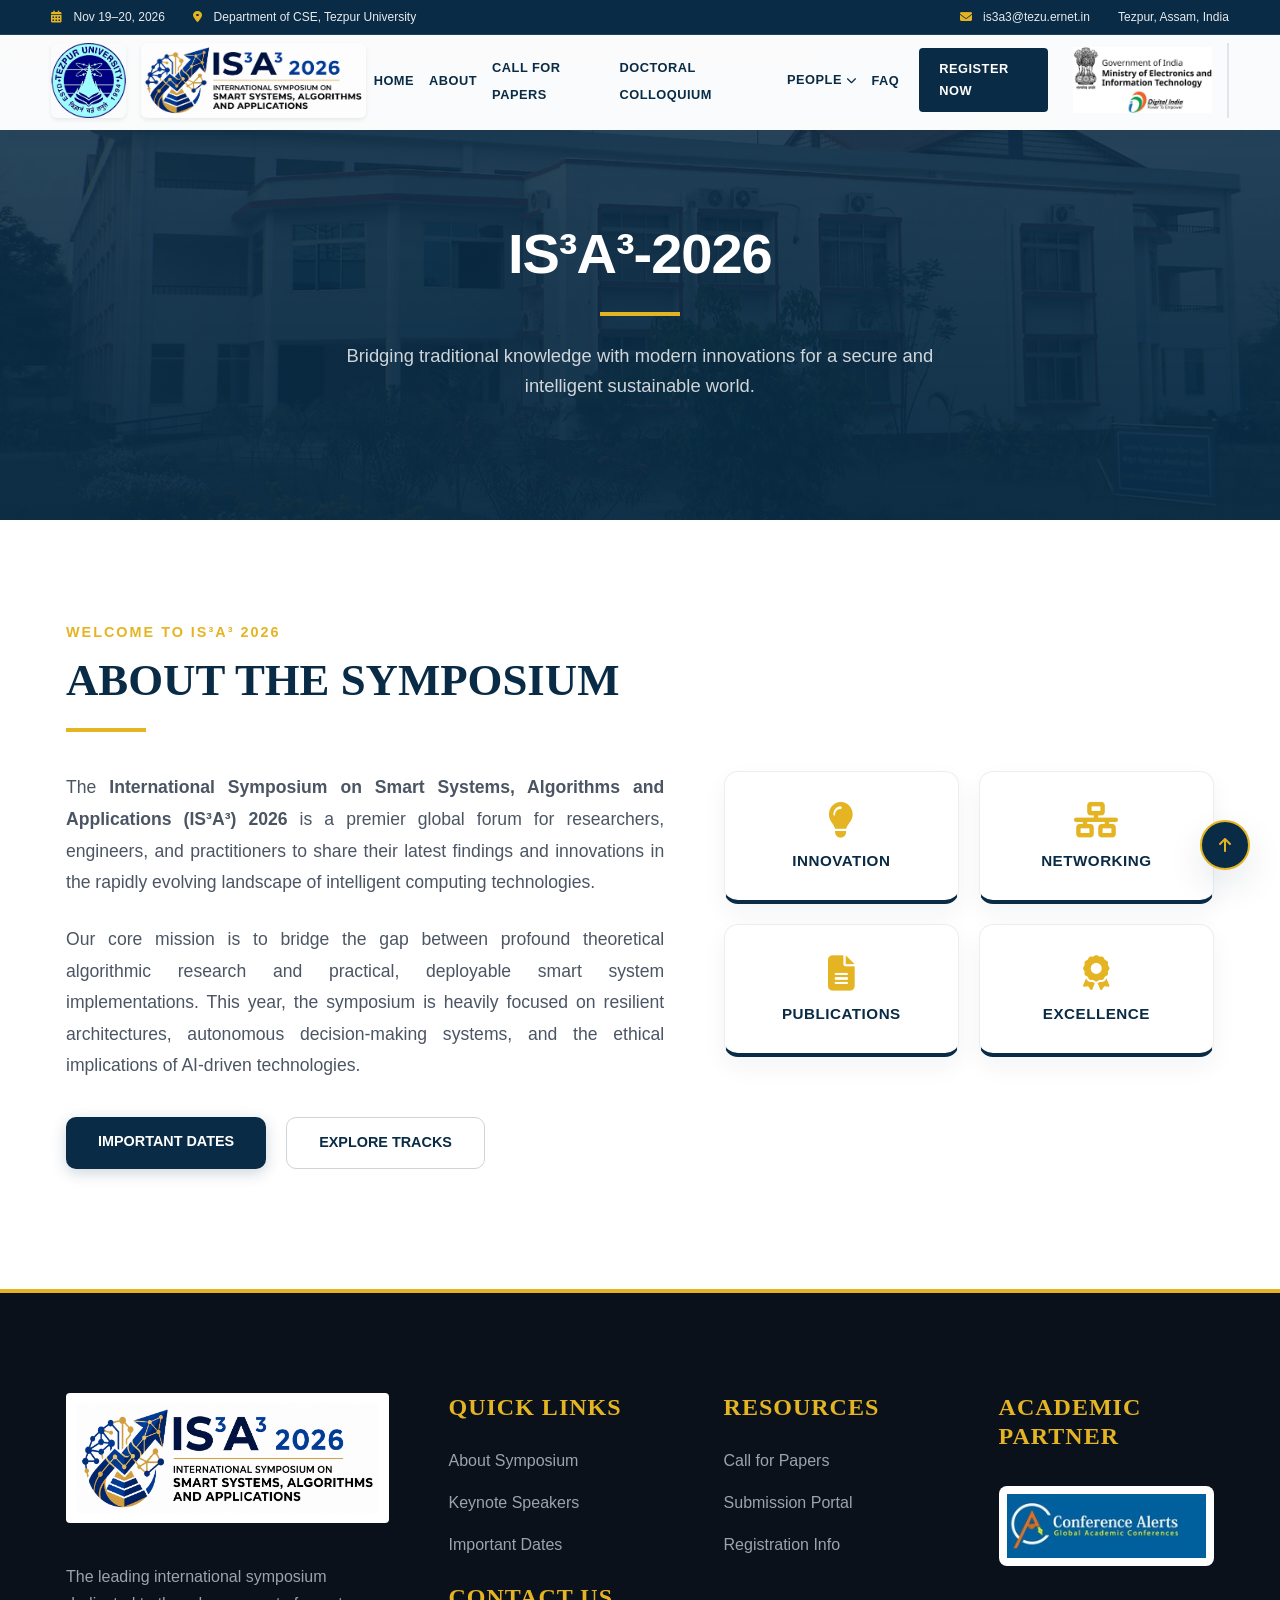
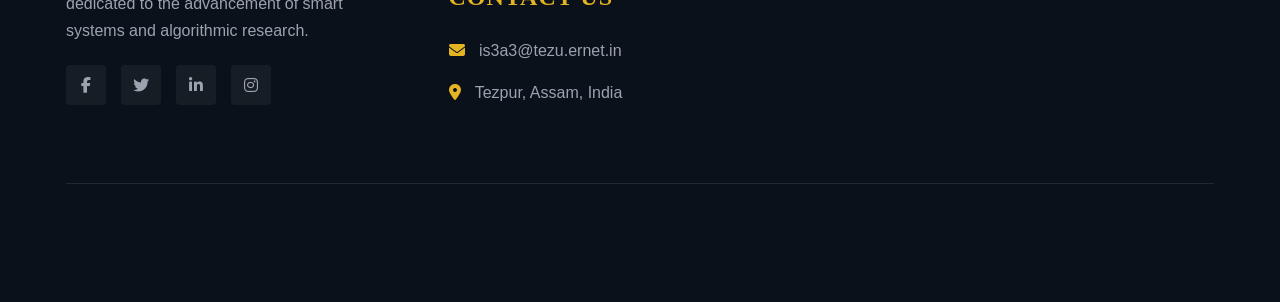
==== about.html @ 2eb010d2 "Initial commit" ====
<!DOCTYPE html>
<html lang="en">
<head>
    <meta charset="UTF-8">
    <meta name="viewport" content="width=device-width, initial-scale=1.0">
    <title>About | IS³A³ 2026</title>
    
    <link rel="icon" href="src/assets/logos/tulogo.png" type="image/png">
    <link href="https://cdn.jsdelivr.net/npm/bootstrap@5.3.2/dist/css/bootstrap.min.css" rel="stylesheet">
    <link href="https://fonts.googleapis.com/css2?family=Plus+Jakarta+Sans:wght@300;400;500;600;700;800&display=swap" rel="stylesheet">
    <link rel="stylesheet" href="https://cdnjs.cloudflare.com/ajax/libs/font-awesome/6.4.0/css/all.min.css">
    <link rel="stylesheet" href="src/styles/navbar.css">
    <link rel="stylesheet" href="src/styles/about.css">
</head>
<body>

    <div class="top-bar">
        <div class="top-info-left">
            <span><i class="fas fa-calendar-alt"></i> Nov 19–20, 2026</span>
            <span class="d-none d-md-inline"><i class="fas fa-map-marker-alt"></i> Department of CSE, Tezpur University</span>
        </div>
        
        <div class="top-info-right">
            <a href="mailto:is3a3@tezu.ernet.in"><i class="fas fa-envelope"></i> is3a3@tezu.ernet.in</a>
            <span>Tezpur, Assam, India</span>
        </div>
    </div>

    <nav>
        <a class="navbar-brand" href="index.html#home">
            <img src="src/assets/logos/tulogo.png" alt="TU Logo" class="nav-logo-tu rounded shadow-sm">
            <img src="src/assets/logos/LOGO2.png" alt="IS3A3 Icon" class="nav-logo-event rounded shadow-sm">
        </a>
        
         <ul class="nav-links">
            <li><a href="index.html#home">Home</a></li>
            <li><a href="about.html">About</a></li>
            <li><a href="callforpapers.html">Call For Papers</a></li>
            <li><a href="doctoralcolloquium.html">Doctoral Colloquium</a></li>
            <li class="dropdown">
                <a href="#" class="dropdown-toggle d-flex align-items-center gap-1">
                    People <i class="fas fa-chevron-down nav-arrow"></i>
                </a>
                <ul class="dropdown-menu">
                    <li><a href="committee.html">Committee</a></li>
                    <li><a href="keynotespeakers.html">Keynote Speaker</a></li>
                    <li><a href="advisors.html">Advisory Board</a></li>
                    <li><a href="technical.html">Technical Committee</a></li>
                </ul>
            </li>
            <li><a href="index.html#faq">FAQ</a></li>
            <li><a href="registration-form.html" class="btn-header" target="_blank">Register Now</a></li>
            <li class="d-none d-lg-flex align-items-center" style="margin-left: 10px; padding-right: 15px; border-right: 2px solid rgba(9, 43, 69, 0.1);">
                <img src="src/assets/logos/meity logo.jpeg" alt="MeitY Logo" class="nav-logo-meity">
            </li>
        </ul>
        
        <div class="menu-toggle"><i class="fas fa-bars"></i></div>
    </nav>

    <header class="page-banner">
        <div data-aos="fade-up">
            <h2>IS³A³-2026</h2>
            <div class="line"></div>
            <p>Bridging traditional knowledge with modern innovations for a secure and intelligent sustainable world.</p>
        </div>
    </header>

    <section class="section" id="about">
        <div class="container">
            <div class="about-grid">
                
                <div class="about-text" data-aos="fade-right">
                    <div class="section-header" style="text-align: left;">
                        <span>Welcome to IS³A³ 2026</span>
                        <h2>About the Symposium</h2>
                        <div class="line"></div>
                    </div>
                    <p style="font-size: 1.1rem; color: var(--text-muted); margin-bottom: 25px; line-height: 1.8; text-align: justify;">
                        The <strong>International Symposium on Smart Systems, Algorithms and Applications (IS³A³) 2026</strong> is a premier global forum for researchers, engineers, and practitioners to share their latest findings and innovations in the rapidly evolving landscape of intelligent computing technologies.
                    </p>
                    <p style="font-size: 1.1rem; color: var(--text-muted); margin-bottom: 35px; line-height: 1.8; text-align: justify;">
                        Our core mission is to bridge the gap between profound theoretical algorithmic research and practical, deployable smart system implementations. This year, the symposium is heavily focused on resilient architectures, autonomous decision-making systems, and the ethical implications of AI-driven technologies.
                    </p>
                    <div style="display: flex; gap: 20px; flex-wrap: wrap;">
                        <a href="index.html#deadlines" class="btn btn-accent">Important Dates</a>
                        <a href="index.html#cfp" class="btn btn-outline">Explore Tracks</a>
                    </div>
                </div>
                
                <div class="about-features" data-aos="fade-left">
                    <div class="about-features-inline" data-aos-stagger>
                        <div class="about-card-small">
                            <i class="fas fa-lightbulb"></i>
                            <h4>Innovation</h4>
                        </div>
                        <div class="about-card-small">
                            <i class="fas fa-network-wired"></i>
                            <h4>Networking</h4>
                        </div>
                        <div class="about-card-small">
                            <i class="fas fa-file-alt"></i>
                            <h4>Publications</h4>
                        </div>
                        <div class="about-card-small">
                            <i class="fas fa-award"></i>
                            <h4>Excellence</h4>
                        </div>
                    </div>
                </div>

            </div>
        </div>
    </section>

    <footer>
        <div class="container" data-aos="fade-up">
            <div class="footer-grid">
                <div class="footer-col footer-about">
                    <img src="src/assets/logos/LOGO2.png" alt="IS³A³ 2026 Logo" style="height: 130px; width: auto; background: white; padding: 10px; border-radius: 4px; margin-bottom: 20px;">
                    <p>The leading international symposium dedicated to the advancement of smart systems and algorithmic research.</p>
                    <div class="social-links">
                        <a href="#"><i class="fab fa-facebook-f"></i></a>
                        <a href="#"><i class="fab fa-twitter"></i></a>
                        <a href="https://www.linkedin.com/in/department-of-computer-science-and-engineering-tezpur-university-3316ab21a "><i class="fab fa-linkedin-in"></i></a>
                        <a href="#"><i class="fab fa-instagram"></i></a>
                    </div>
                </div>
                <div class="footer-col">
                    <h4>Quick Links</h4>
                    <ul>
                        <li><a href="about.html">About Symposium</a></li>
                        <li><a href="keynotespeakers.html">Keynote Speakers</a></li>
                        <li><a href="index.html#deadlines">Important Dates</a></li>
                    </ul>
                
                    <h4 style="margin-top: 25px;">Contact Us</h4>
                    <ul>
                        <li><a href="mailto:is3a3@tezu.ernet.in"><i class="fas fa-envelope" style="margin-right: 10px; color: var(--accent);"></i> is3a3@tezu.ernet.in</a></li>
                        <li><a href="#"><i class="fas fa-map-marker-alt" style="margin-right: 10px; color: var(--accent);"></i> Tezpur, Assam, India</a></li>
                    </ul>
                </div>
                <div class="footer-col">
                    <h4>Resources</h4>
                    <ul>
                        <li><a href="callforpapers.html">Call for Papers</a></li>
                        <li><a href="callforpapers.html">Submission Portal</a></li>
                        <li><a href="index.html#registration">Registration Info</a></li>
                    </ul>
                </div>
                <div class="footer-col">
                    <h4>Academic Partner</h4>
                    <a href="https://conferencealerts.co.in/" target="_blank">
                        <img src="src/assets/logos/conferencealerts.jpg" alt="Academic Partner Logo" style="max-width: 220px; width: 100%; height: auto; background: white; padding: 8px; border-radius: 8px; margin-top: 10px; display: inline-block; transition: var(--transition);">
                    </a>
                </div>
            </div>
            <p class="copyright" data-aos="fade-up">© 2026 IS³A³ Symposium. All Rights Reserved. | Designed & Developed by Tushar Bharali & Swarup Roy</p>
        </div>
    </footer>

    <a href="#about" style="position: fixed; bottom: 30px; right: 30px; background: var(--primary); border: 2px solid var(--accent); color: var(--accent); width: 50px; height: 50px; border-radius: 50%; display: flex; align-items: center; justify-content: center; text-decoration: none; box-shadow: var(--shadow); z-index: 999; transition: var(--transition);">
        <i class="fas fa-arrow-up"></i>
    </a>

    <script src="src/scripts/main.js"></script>

    <script>
        document.addEventListener("DOMContentLoaded", function() {
            // Initializing Asynchronous Native Scroll Reveal Engine (Intersection Observer API)
            const aosElements = document.querySelectorAll('[data-aos]');
            const observerConfiguration = {
                root: null,
                rootMargin: '0px 0px -80px 0px', 
                threshold: 0.12
            };

            const scrollRevealObserver = new IntersectionObserver((entries, observer) => {
                entries.forEach(entry => {
                    if (entry.isIntersecting) {
                        entry.target.classList.add('appear');
                        observer.unobserve(entry.target); 
                    }
                });
            }, observerConfiguration);

            aosElements.forEach(element => {
                scrollRevealObserver.observe(element);
            });

            // Dynamic Wave Loading Script for grid subelements
            const staggeredLayouts = document.querySelectorAll('[data-aos-stagger]');
            staggeredLayouts.forEach(layoutGrid => {
                const subElements = layoutGrid.children;
                Array.from(subElements).forEach((childNode, stepIndex) => {
                    childNode.setAttribute('data-aos', 'fade-up');
                    childNode.style.transitionDelay = `${stepIndex * 0.12}s`; 
                    scrollRevealObserver.observe(childNode);
                });
            });
        });
    </script>
</body>
</html>
---- src/styles/navbar.css ----
/* UNIVERSAL NAVIGATION SYSTEM */
   nav {
    display: flex; justify-content: space-between; align-items: center;
    padding: 0 var(--side-margin); height: 100px; background: rgba(255,255,255,0.98);
    position: fixed; top: 30px; left: 0; width: 100%; z-index: 1000;
    box-shadow: 0 2px 20px rgba(0,0,0,0.05);
    backdrop-filter: blur(12px);
}
/* --- TOP INFO BAR STYLES --- */
.top-bar {
    background-color: var(--primary); color: rgba(255, 255, 255, 0.9); font-size: 0.75rem;
    height: 35px; display: flex; justify-content: space-between; align-items: center;
    position: fixed; top: 0; left: 0; width: 100%; padding: 0 var(--side-margin);
    z-index: 1001; border-bottom: 1px solid rgba(255, 255, 255, 0.1); font-weight: 500;
}
.top-bar i { color: var(--accent); margin-right: 8px; }
.top-info-left span { margin-right: 25px; }
.top-info-right a { margin-right: 25px; text-decoration: none; color: inherit; transition: var(--transition); }
.top-info-right a:hover { color: var(--accent); }
.top-info-right span:last-child { margin-right: 0; }
.navbar-brand { display: flex; align-items: center; gap: 15px; text-decoration: none; transition: var(--transition); }
.navbar-brand:hover { transform: translateY(-2px); }

/* Locked Logo Dimensions - ALL SET TO 60px FOR PERFECT SYMMETRY */
.nav-logo-tu { height: 75px; width: auto; object-fit: contain; }
.nav-logo-event { height: 75px; width: auto; object-fit: contain; }
.nav-logo-meity { height: 75px; width: auto; object-fit: contain; }

.nav-links { display: flex; list-style: none; gap: 15px; align-items: center; margin-bottom: 0; }

.nav-links a { 
    text-decoration: none; color: var(--primary); font-weight: 700; font-size: 0.8rem; 
    text-transform: uppercase; letter-spacing: 0.5px; position: relative; transition: var(--transition); 
}

.nav-links a::after {
    content: ''; position: absolute; bottom: -5px; left: 0; width: 0; height: 2px;
    background: var(--accent); transition: var(--transition);
}

.nav-links a:hover { color: var(--accent); }
.nav-links a:hover::after { width: 100%; }

/* Register Button */
.nav-links .btn-header { 
    background: var(--primary); color: var(--white) !important; padding: 10px 20px; 
    border-radius: 4px; font-size: 0.8rem; border: none; font-weight: 700;
    display: flex; align-items: center; justify-content: center; margin-left: 5px;
}
.nav-links .btn-header:hover { background: var(--accent); color: var(--primary) !important; transform: translateY(-2px); }
.nav-links .btn-header::after { display: none; }

.menu-toggle { display: none; font-size: 1.5rem; color: var(--primary); cursor: pointer; }

/* Dropdown Architecture */
.nav-links .dropdown { position: relative; padding: 10px 0; }
.nav-links .dropdown-menu {
    position: absolute; top: 100%; left: 0; background: var(--white); min-width: 220px;
    box-shadow: 0 15px 35px rgba(9, 43, 69, 0.15); border-radius: 8px;
    border-top: 3px solid var(--accent); padding: 10px 0;
    opacity: 0; visibility: hidden; transform: translateY(15px); transition: var(--transition);
    display: flex; flex-direction: column; gap: 0;
}
.nav-links .dropdown:hover .dropdown-menu { opacity: 1; visibility: visible; transform: translateY(0); }
.nav-links .dropdown-menu li { margin: 0; }
.nav-links .dropdown-menu a { display: block; padding: 12px 20px; color: var(--primary); text-transform: none; font-size: 0.85rem; font-weight: 600; border-bottom: 1px solid rgba(0,0,0,0.03); transition: all 0.3s ease; }
.nav-links .dropdown-menu a:last-child { border-bottom: none; }
.nav-links .dropdown-menu a:hover { color: var(--accent); background: var(--off-white); padding-left: 25px; }
.nav-links .dropdown-menu a::after { display: none; }

.nav-arrow { font-size: 0.65rem; margin-top: 2px; transition: transform 0.4s cubic-bezier(0.165, 0.84, 0.44, 1), color 0.3s ease; }
.nav-links .dropdown:hover .nav-arrow { transform: rotate(180deg); color: var(--accent); }
.nav-links .dropdown-toggle::after { display: none !important; content: none !important; }

@media (max-width: 1150px) { .logo-subtitle { display: none; } }
@media (max-width: 992px) {
    .nav-links {
        position: fixed; top: 100px; left: -100%; width: 100%; height: calc(100vh - 100px);
        background: white; flex-direction: column; padding: 50px 0;
        transition: 0.5s; box-shadow: 0 10px 10px rgba(0,0,0,0.05);
    }
    .nav-links.active { left: 0; }
    .menu-toggle { display: block; }
    .logo-icon-wrap { width: 60px; height: 60px; }
    .logo-title { font-size: 1.4rem; }
}
---- src/styles/about.css ----
/* --- POSTER COLOR PALETTE & LAYOUT --- */
:root {
    --dark-bg: #111827; 
    --primary: #092B45; 
    --accent: #E5B422; 
    --accent-grad: linear-gradient(135deg, #E5B422 0%, #F5D061 100%);
    --white: #ffffff;
    --off-white: #F9FAFB;
    --text-main: #1F2937;
    --text-muted: #4B5563;
    --transition: all 0.4s cubic-bezier(0.165, 0.84, 0.44, 1);
    --shadow: 0 15px 35px rgba(9, 43, 69, 0.1); 
    --glow: 0 0 20px rgba(229, 180, 34, 0.4); 
    
    /* DYNAMIC MARGIN: Consistent wide layout */
    --side-margin: max(4%, calc((100vw - 1350px) / 2));
}

* { margin: 0; padding: 0; box-sizing: border-box; }
html { scroll-behavior: smooth; }
body { font-family: 'Inter', sans-serif; color: var(--text-main); line-height: 1.7; overflow-x: hidden; background: var(--white); }
img { max-width: 100%; height: auto; }

/* --- ADVANCED NATIVE INTERSECTION ANIMATIONS --- */
[data-aos] { 
    opacity: 0; 
    transition: opacity 0.8s cubic-bezier(0.25, 1, 0.5, 1), transform 0.8s cubic-bezier(0.25, 1, 0.5, 1); 
    will-change: transform, opacity;
}
[data-aos="fade-up"] { transform: translateY(40px); }
[data-aos="fade-down"] { transform: translateY(-40px); }
[data-aos="fade-left"] { transform: translateX(40px); }
[data-aos="fade-right"] { transform: translateX(-40px); }
[data-aos="zoom-in"] { transform: scale(0.94); }
[data-aos].appear { opacity: 1; transform: scale(1) translate(0) !important; }

/* --- UTILITIES --- */
.container { width: 100%; margin: 0; padding: 0; }
.text-accent { color: var(--accent); }
.text-primary { color: var(--primary); }
section, header[id] { scroll-margin-top: 100px; }

.btn {
    display: inline-block; padding: 14px 32px; text-decoration: none; 
    font-family: 'Inter', sans-serif; font-weight: 600; text-transform: uppercase; 
    transition: var(--transition); cursor: pointer;
    border: none; font-size: 0.9rem; border-radius: 10px;
}
.btn-accent { background: var(--primary); color: white; box-shadow: 0 4px 15px rgba(9, 43, 69, 0.2); }
.btn-accent:hover { background: var(--accent); transform: translateY(-3px); box-shadow: var(--glow); color: var(--primary); }
.btn-outline { border: 1px solid rgba(9, 43, 69, 0.2); color: var(--primary); background: transparent; }
.btn-outline:hover { background: var(--primary); color: var(--white); }

/* --- TOP INFO BAR STYLES --- */
.top-bar {
    background-color: var(--primary); color: rgba(255, 255, 255, 0.9); font-size: 0.75rem;
    height: 35px; display: flex; justify-content: space-between; align-items: center;
    position: fixed; top: 0; left: 0; width: 100%; padding: 0 var(--side-margin);
    z-index: 1001; border-bottom: 1px solid rgba(255, 255, 255, 0.1); font-weight: 500;
}
.top-bar i { color: var(--accent); margin-right: 8px; }
.top-info-left span { margin-right: 25px; }
.top-info-right a { margin-right: 25px; text-decoration: none; color: inherit; transition: var(--transition); }
.top-info-right a:hover { color: var(--accent); }
.top-info-right span:last-child { margin-right: 0; }


/* --- PAGE BANNER --- */
.page-banner {
    padding: 220px var(--side-margin) 120px; 
    background: linear-gradient(rgba(9, 43, 69, 0.85), rgba(9, 43, 69, 0.95)), 
                url('../assets/images/DEPARTOFCSE.jpg');
    background-size: cover; 
    background-position: center; 
    text-align: center;
}

.page-banner span { 
    color: var(--accent); font-weight: 700; text-transform: uppercase; 
    letter-spacing: 2px; display: block; margin-bottom: 15px; font-size: 0.9rem; 
}

.page-banner h2 { 
    font-family: 'Montserrat', sans-serif; font-size: 3.5rem; 
    color: var(--white); font-weight: 900; margin-bottom: 25px; 
    text-transform: uppercase; letter-spacing: -1px;
}

.page-banner .line { 
    width: 80px; height: 4px; background: var(--accent); margin: 0 auto 25px; 
}

.page-banner p { 
    color: rgba(255, 255, 255, 0.8); font-size: 1.15rem; 
    max-width: 650px; margin: 0 auto; line-height: 1.6; font-weight: 400;
}

/* --- ABOUT CONTENT SECTION --- */
.section { padding: 100px var(--side-margin) 120px; min-height: 60vh; }
.section-header { margin-bottom: 40px; }
.section-header span { color: var(--accent); font-weight: 700; text-transform: uppercase; letter-spacing: 2px; display: block; margin-bottom: 10px; font-size: 0.9rem; }
.section-header h2 { font-family: 'Montserrat'; font-size: 2.8rem; color: var(--primary); text-transform: uppercase; font-weight: 900; line-height: 1.2; margin-top: 8px;}
.section-header .line { width: 80px; height: 4px; background: var(--accent); margin: 20px 0; }

.about-grid { display: grid; grid-template-columns: 1.1fr 0.9fr; gap: 60px; align-items: center; }

/* Premium Small Card Styling (with solid bottom border) */
.about-features-inline {
    display: grid;
    grid-template-columns: repeat(2, 1fr); 
    gap: 20px;
    margin-top: 40px;
}

.about-card-small { 
    padding: 30px 20px; 
    text-align: center; 
    background: var(--white); 
    border: 1px solid rgba(9, 43, 69, 0.08); 
    border-radius: 14px; 
    transition: var(--transition); 
    border-bottom: 4px solid var(--primary) !important; /* Permanent robust base */
    box-shadow: 0 10px 25px rgba(9, 43, 69, 0.05);
}

.about-card-small:hover { 
    transform: translateY(-8px); 
    box-shadow: 0 20px 40px rgba(9, 43, 69, 0.12); 
    border-bottom-color: var(--accent) !important; /* Golden pop on hover */
}

.about-card-small i { 
    font-size: 2.2rem; 
    color: var(--accent); 
    margin-bottom: 15px; 
    display: block;
    transition: var(--transition);
}

.about-card-small:hover i {
    transform: scale(1.1);
}

.about-card-small h4 { 
    font-family: 'Montserrat', sans-serif; 
    color: var(--primary); 
    font-size: 0.95rem; 
    text-transform: uppercase; 
    font-weight: 800; 
    margin: 0;
    letter-spacing: 0.5px;
}

/* --- FOOTER --- */
footer { background: #0b111a; color: white; padding: 100px var(--side-margin) 40px; border-top: 4px solid var(--accent); }
.footer-grid { display: grid; grid-template-columns: 1.5fr 1fr 1fr 1fr; gap: 60px; padding-bottom: 60px; border-bottom: 1px solid rgba(255,255,255,0.1); }
.footer-about p { color: #9CA3AF; margin: 20px 0; max-width: 300px; }
.social-links { display: flex; gap: 15px; }
.social-links a { width: 40px; height: 40px; background: rgba(255,255,255,0.05); display: flex; align-items: center; justify-content: center; border-radius: 4px; color: white; text-decoration: none; transition: var(--transition); }
.social-links a:hover { background: var(--accent); color: var(--primary); transform: translateY(-3px); }
.footer-col h4 { color: var(--accent); text-transform: uppercase; margin-bottom: 25px; font-family: 'Montserrat'; letter-spacing: 1px; font-weight: 800; }
.footer-col ul { list-style: none; padding-left: 0; }
.footer-col li { margin-bottom: 15px; }
.footer-col a { color: #9CA3AF; text-decoration: none; transition: 0.3s; }
.footer-col a:hover { color: var(--accent); padding-left: 5px; }
.copyright { text-align: center; padding-top: 40px; color: #6B7280; font-size: 0.85rem; letter-spacing: 1px; }
/* --- PROFESSIONAL DROPDOWN ARROW ANIMATION --- */
.nav-arrow {
    font-size: 0.65rem; /* Keeps the arrow subtle and elegant */
    margin-top: 2px; /* Optical adjustment to center with uppercase text */
    transition: transform 0.4s cubic-bezier(0.165, 0.84, 0.44, 1), color 0.3s ease;
}

/* Rotates the arrow smoothly when the dropdown is hovered */
.nav-links .dropdown:hover .nav-arrow {
    transform: rotate(180deg);
    color: var(--accent); /* Highlights the arrow in gold when open */
}

/* --- MEDIA QUERIES --- */
@media (max-width: 1024px) { .footer-grid { grid-template-columns: 1fr 1fr; } }
@media (max-width: 992px) {
    .nav-links {
        position: fixed; top: 100px; left: -100%; width: 100%; height: calc(100vh - 100px);
        background: white; flex-direction: column; padding: 50px 0;
        transition: 0.5s; box-shadow: 0 10px 10px rgba(0,0,0,0.05);
    }
    .nav-links.active { left: 0; }
    .menu-toggle { display: block; }
    .logo-icon-wrap { width: 60px; height: 60px; }
    .about-grid { grid-template-columns: 1fr; gap: 40px; }
}
@media (max-width: 768px) {
    .top-bar { font-size: 0.7rem; }
    .top-info-left span { margin-right: 15px; }
    .section { padding: 60px var(--side-margin); }
    .footer-grid { grid-template-columns: 1fr; text-align: center; gap: 40px; }
    .footer-about p { margin: 20px auto; }
    .social-links { justify-content: center; }
    .about-text h2 { font-size: 2.2rem !important; }
}
@media (max-width: 480px) {
    .about-features-inline { grid-template-columns: 1fr; } 
}

<style>
    *{
        box-sizing: border-box;
    }

    img{
        max-width: 100%;
        height: auto;
    }

    .container{
        width: 100%;
        max-width: 1320px;
        margin: auto;
        padding-left: 15px;
        padding-right: 15px;
    }

    @media (max-width: 992px){

        h1{
            font-size: 2rem !important;
        }

        h2{
            font-size: 1.8rem !important;
        }

        h3{
            font-size: 1.4rem !important;
        }

        .card{
            margin-bottom: 20px;
        }
    }

    @media (max-width: 768px){

        .row{
            display: flex;
            flex-direction: column;
        }

        .col-lg-4,
        .col-md-6{
            width: 100% !important;
        }

        .btn{
            width: 100%;
        }

        img{
            max-width: 100%;
        }
    }
</style>
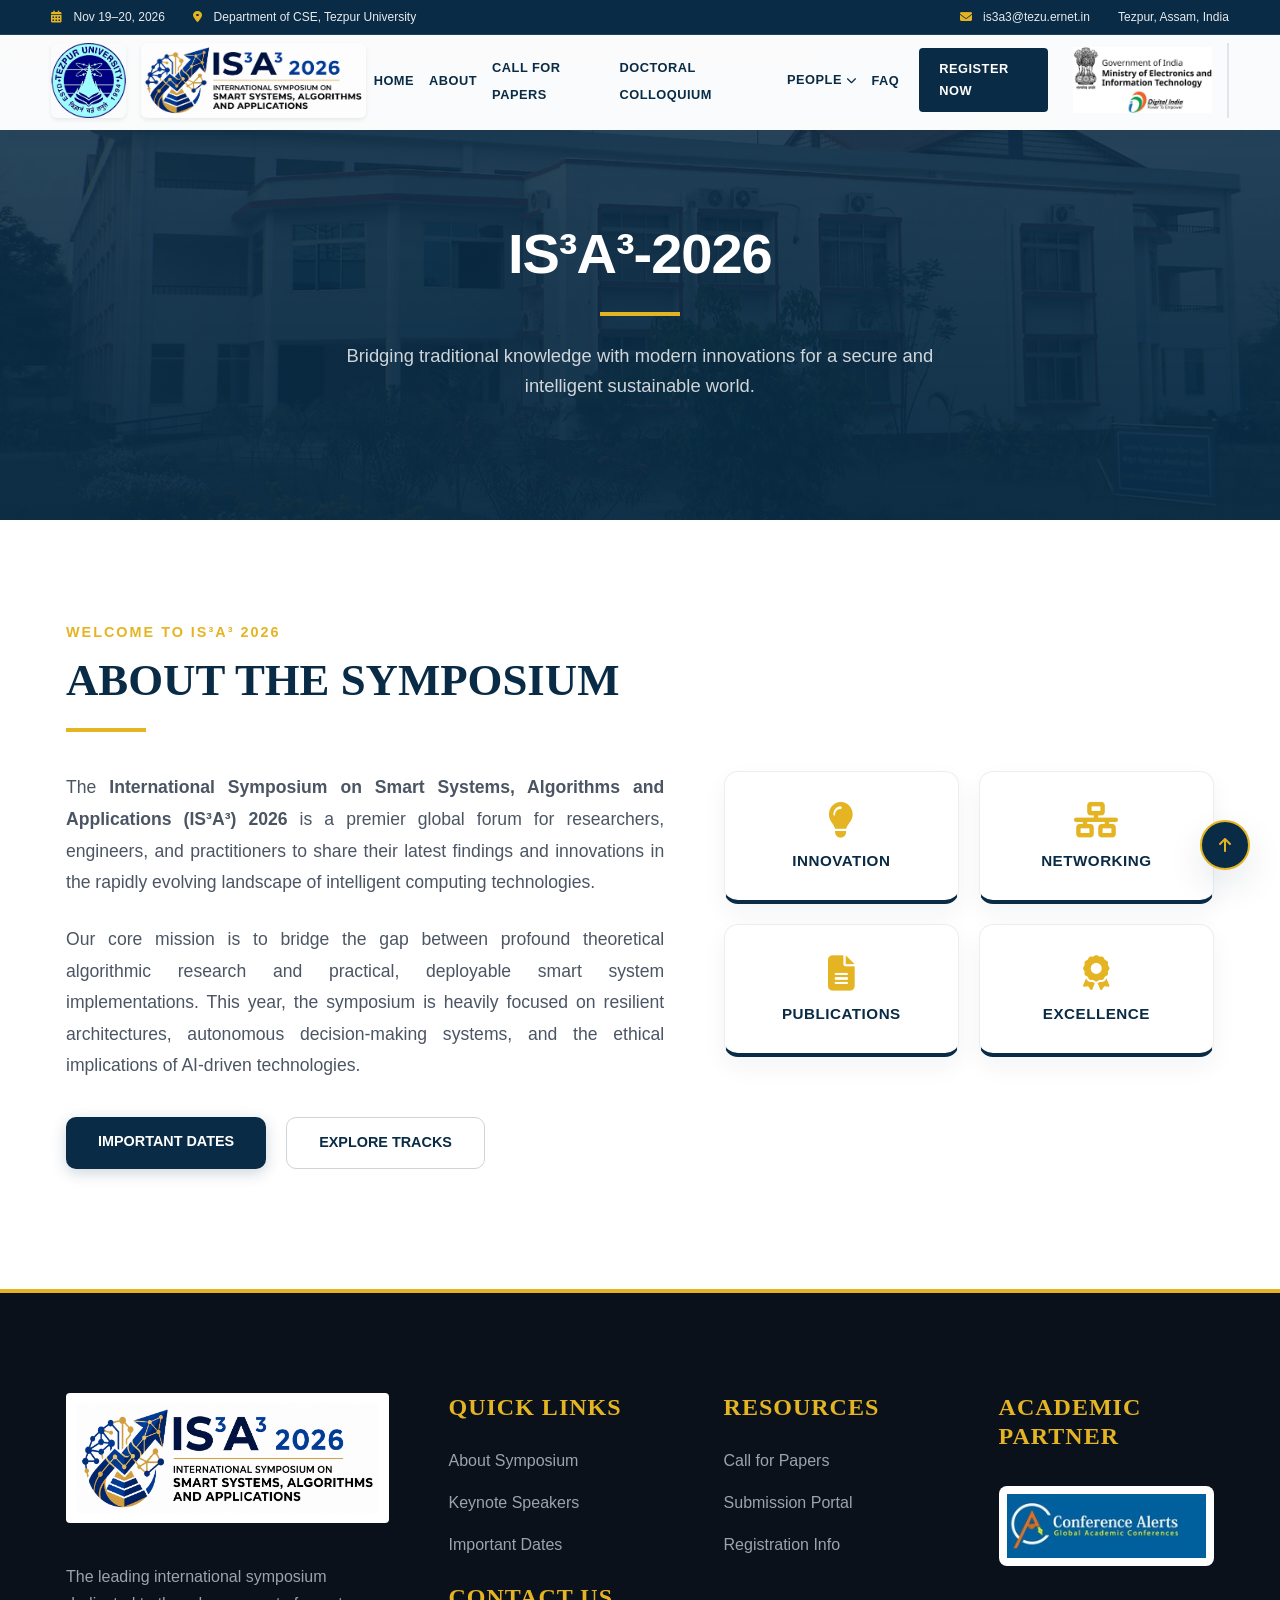
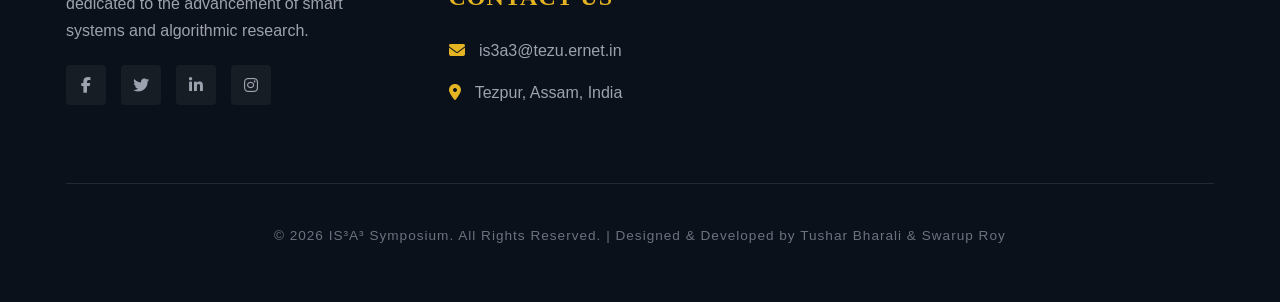
==== commit 4f21f274: "Initial commit" ====
--- a/about.html
+++ b/about.html
@@ -155,7 +155,7 @@
                     </a>
                 </div>
             </div>
-            <p class="copyright" data-aos="fade-up">© 2026 IS³A³ Symposium. All Rights Reserved. | Designed & Developed by Tushar Bharali & Swarup Roy</p>
+            <p class="copyright">© 2026 IS³A³ Symposium. All Rights Reserved. | Designed & Developed by Tushar Bharali & Swarup Roy</p>
         </div>
     </footer>
 
